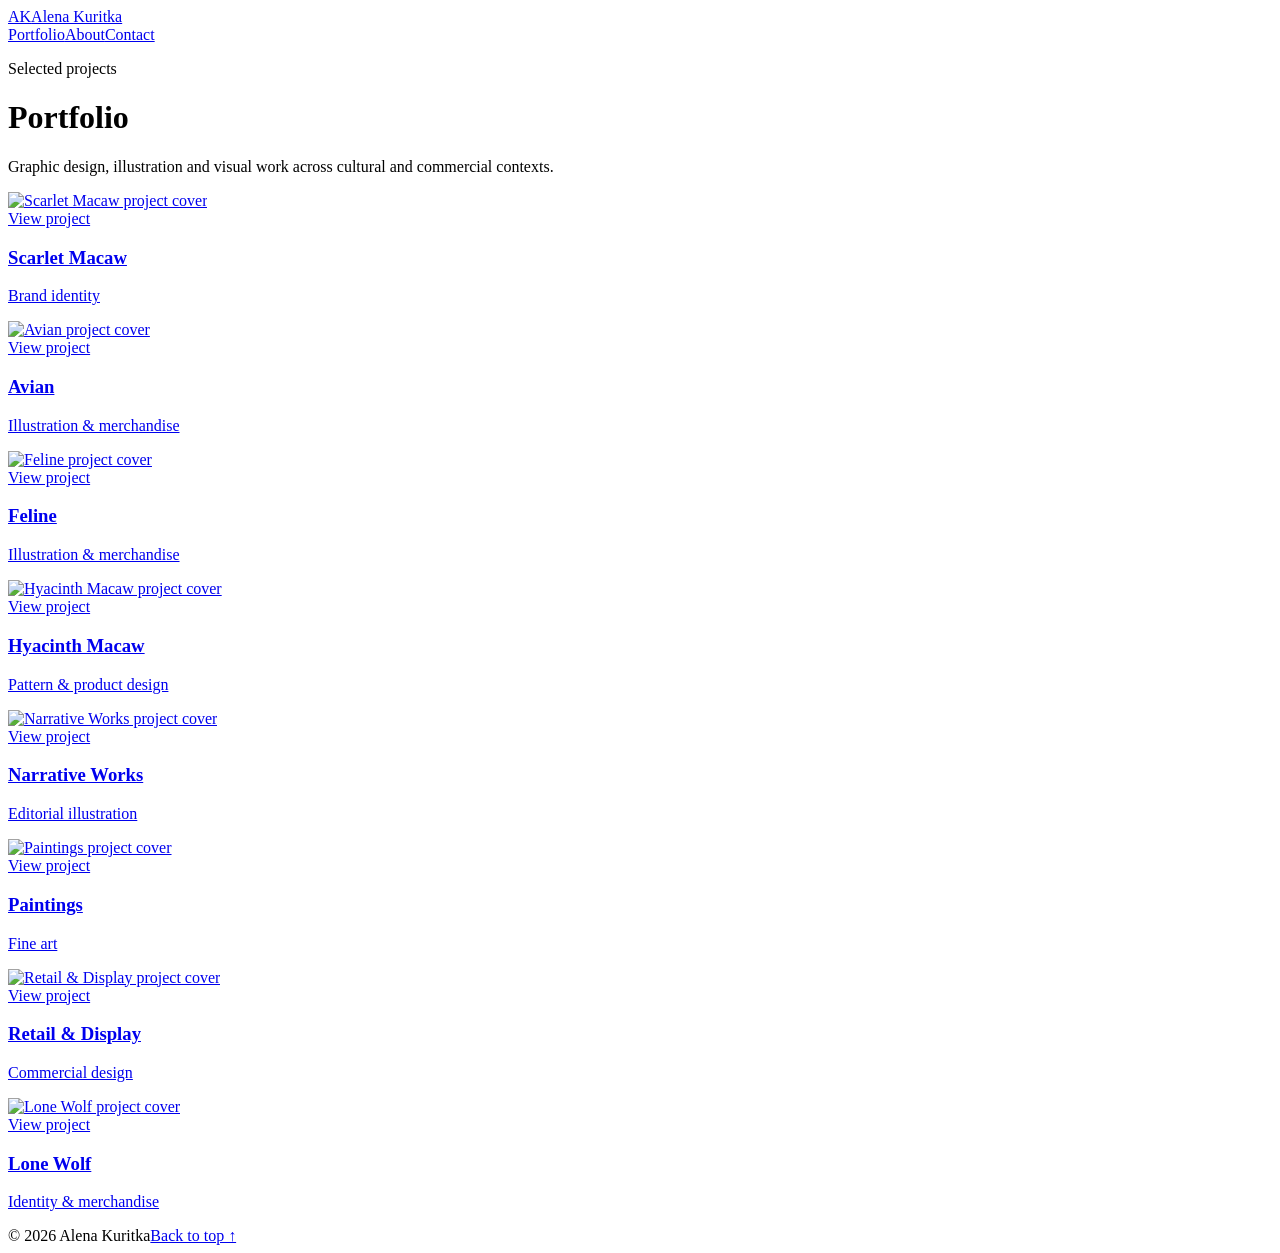
==== portfolio/index.html @ 00232d27 "Publish static Lovable export to production" ====
<!DOCTYPE html><html lang="en"><head><meta charSet="utf-8"/><meta name="viewport" content="width=device-width, initial-scale=1"/><link rel="preload" as="image" href="/alena-kuritka-dev/__l5e/assets-v1/e22da49e-c4af-47f4-a469-8088e3785a2d/Hat - Front.jpg" imageSizes="(max-width: 700px) 100vw, (max-width: 1100px) 50vw, 33vw" fetchPriority="high"/><link rel="preload" as="image" href="/alena-kuritka-dev/__l5e/assets-v1/1a58f7dd-9ee7-4c77-85fc-f9458b8385ce/bird4.png" imageSizes="(max-width: 700px) 100vw, (max-width: 1100px) 50vw, 33vw" fetchPriority="auto"/><link rel="stylesheet" href="https://fonts.googleapis.com/css2?family=Cormorant+Garamond:wght@400;500&amp;family=Manrope:wght@400;500;600&amp;display=swap" data-precedence="default"/><link rel="stylesheet" href="/alena-kuritka-dev/assets/styles-KxbQLMqK.css" data-precedence="default"/><title>Portfolio — Alena Kuritka</title><meta name="author" content="Alena Kuritka"/><meta name="description" content="Explore graphic design, illustration, identity, product and commercial work by Alena Kuritka."/><meta property="og:title" content="Portfolio — Alena Kuritka"/><meta property="og:description" content="Graphic design and illustration projects by Alena Kuritka."/><meta property="og:type" content="website"/><meta name="twitter:card" content="summary_large_image"/><link rel="modulepreload" href="/alena-kuritka-dev/assets/index-C6Bxsin3.js"/><link rel="modulepreload" href="/alena-kuritka-dev/assets/useStore-B9WcefOa.js"/><link rel="modulepreload" href="/alena-kuritka-dev/assets/portfolio-D31RkjUZ.js"/><link rel="modulepreload" href="/alena-kuritka-dev/assets/portfolio.index-BLyAxdiN.js"/><link rel="modulepreload" href="/alena-kuritka-dev/assets/project-grid-olu9XraQ.js"/><link rel="preconnect" href="https://fonts.googleapis.com"/><link rel="preconnect" href="https://fonts.gstatic.com" crossorigin="anonymous"/><link rel="icon" href="/favicon.svg" type="image/svg+xml"/></head><body><header class="site-header"><div class="site-header-inner"><a aria-label="Alena Kuritka — back to top" href="/alena-kuritka-dev/#top" class="brand"><span class="monogram" aria-hidden="true">AK</span><span class="brand-name">Alena Kuritka</span></a><nav class="site-nav" aria-label="Main navigation"><a href="/alena-kuritka-dev/#portfolio">Portfolio</a><a href="/alena-kuritka-dev/#about">About</a><a href="/alena-kuritka-dev/#contact">Contact</a></nav></div></header><!--$--><main class="page shell"><header class="page-header"><p class="eyebrow">Selected projects</p><h1>Portfolio</h1><p>Graphic design, illustration and visual work across cultural and commercial contexts.</p></header><div class="project-grid"><a href="/alena-kuritka-dev/portfolio/ara" style="animation-delay:0ms" class="project-tile reveal"><div class="project-image-wrap"><img src="/alena-kuritka-dev/__l5e/assets-v1/e22da49e-c4af-47f4-a469-8088e3785a2d/Hat - Front.jpg" alt="Scarlet Macaw project cover" width="3500" height="2000" loading="eager" fetchPriority="high" sizes="(max-width: 700px) 100vw, (max-width: 1100px) 50vw, 33vw"/><div class="project-overlay"><span>View project</span></div></div><div class="project-caption"><h3>Scarlet Macaw</h3><p>Brand identity</p></div></a><a href="/alena-kuritka-dev/portfolio/bird" style="animation-delay:70ms" class="project-tile reveal"><div class="project-image-wrap"><img src="/alena-kuritka-dev/__l5e/assets-v1/1a58f7dd-9ee7-4c77-85fc-f9458b8385ce/bird4.png" alt="Avian project cover" width="1500" height="2100" loading="eager" fetchPriority="auto" sizes="(max-width: 700px) 100vw, (max-width: 1100px) 50vw, 33vw"/><div class="project-overlay"><span>View project</span></div></div><div class="project-caption"><h3>Avian</h3><p>Illustration &amp; merchandise</p></div></a><a href="/alena-kuritka-dev/portfolio/cat" style="animation-delay:140ms" class="project-tile reveal"><div class="project-image-wrap"><img src="/alena-kuritka-dev/__l5e/assets-v1/a25340aa-47b6-4919-ab87-c553f2c8c571/frame_cat.jpg" alt="Feline project cover" width="2300" height="2400" loading="lazy" fetchPriority="auto" sizes="(max-width: 700px) 100vw, (max-width: 1100px) 50vw, 33vw"/><div class="project-overlay"><span>View project</span></div></div><div class="project-caption"><h3>Feline</h3><p>Illustration &amp; merchandise</p></div></a><a href="/alena-kuritka-dev/portfolio/hyacinth" style="animation-delay:210ms" class="project-tile reveal"><div class="project-image-wrap"><img src="/alena-kuritka-dev/__l5e/assets-v1/72b4208b-cdaf-45dc-bd4b-a6e0e76ef48b/Canvas Bag Mockup 1.jpg" alt="Hyacinth Macaw project cover" width="3600" height="2400" loading="lazy" fetchPriority="auto" sizes="(max-width: 700px) 100vw, (max-width: 1100px) 50vw, 33vw"/><div class="project-overlay"><span>View project</span></div></div><div class="project-caption"><h3>Hyacinth Macaw</h3><p>Pattern &amp; product design</p></div></a><a href="/alena-kuritka-dev/portfolio/illustration" style="animation-delay:280ms" class="project-tile reveal"><div class="project-image-wrap"><img src="/alena-kuritka-dev/__l5e/assets-v1/46bc1ed1-67a2-4600-9140-e661d0b92dde/book_yoona.jpg" alt="Narrative Works project cover" width="2048" height="1536" loading="lazy" fetchPriority="auto" sizes="(max-width: 700px) 100vw, (max-width: 1100px) 50vw, 33vw"/><div class="project-overlay"><span>View project</span></div></div><div class="project-caption"><h3>Narrative Works</h3><p>Editorial illustration</p></div></a><a href="/alena-kuritka-dev/portfolio/paintings" style="animation-delay:350ms" class="project-tile reveal"><div class="project-image-wrap"><img src="/alena-kuritka-dev/__l5e/assets-v1/e9ca1bbe-f037-4ba1-85b6-868421728767/IMG_8404.jpg" alt="Paintings project cover" width="3717" height="2592" loading="lazy" fetchPriority="auto" sizes="(max-width: 700px) 100vw, (max-width: 1100px) 50vw, 33vw"/><div class="project-overlay"><span>View project</span></div></div><div class="project-caption"><h3>Paintings</h3><p>Fine art</p></div></a><a href="/alena-kuritka-dev/portfolio/pos" style="animation-delay:350ms" class="project-tile reveal"><div class="project-image-wrap"><img src="/alena-kuritka-dev/__l5e/assets-v1/2e3be366-31b7-4909-b7ed-688f0a9d2c4f/BloomBeauty_final.jpg" alt="Retail &amp; Display project cover" width="4000" height="4000" loading="lazy" fetchPriority="auto" sizes="(max-width: 700px) 100vw, (max-width: 1100px) 50vw, 33vw"/><div class="project-overlay"><span>View project</span></div></div><div class="project-caption"><h3>Retail &amp; Display</h3><p>Commercial design</p></div></a><a href="/alena-kuritka-dev/portfolio/wolf" style="animation-delay:350ms" class="project-tile reveal"><div class="project-image-wrap"><img src="/alena-kuritka-dev/__l5e/assets-v1/ca718f66-d820-4baa-a903-a32ef1abaf1a/frame_wolf.jpg" alt="Lone Wolf project cover" width="2300" height="2400" loading="lazy" fetchPriority="auto" sizes="(max-width: 700px) 100vw, (max-width: 1100px) 50vw, 33vw"/><div class="project-overlay"><span>View project</span></div></div><div class="project-caption"><h3>Lone Wolf</h3><p>Identity &amp; merchandise</p></div></a></div></main><script>(function(a,f){let l;try{l=JSON.parse(sessionStorage.getItem(a)||"{}")}catch{return}const n=l?.[f||history.state?.__TSR_key];let c=!1;for(const t in n){const e=n[t],o=e?.scrollX,s=e?.scrollY;if(Number.isFinite(o)&&Number.isFinite(s)){if(t==="window")scrollTo(o,s),c=!0;else if(t)try{const r=document.querySelector(t);r&&(r.scrollLeft=o,r.scrollTop=s)}catch{}}}if(c)return;const i=location.hash.slice(1);if(i){const t=history.state?.__hashScrollIntoViewOptions??!0;if(t){const e=document.getElementById(i);e&&e.scrollIntoView(t)}return}scrollTo(0,0)})("tsr-scroll-restoration-v1_3");document.currentScript.remove()</script><!--/$--><footer class="site-footer"><div class="shell"><span>© <!-- -->2026<!-- --> Alena Kuritka</span><a href="#top">Back to top ↑</a></div></footer><script class="$tsr" id="$tsr-stream-barrier">(self.$R=self.$R||{})["tsr"]=[];self.$_TSR={h(){this.hydrated=!0,this.c()},e(){this.streamEnded=!0,this.c()},c(){this.hydrated&&this.streamEnded&&(delete self.$_TSR,delete self.$R.tsr)},p(e){this.initialized?e():this.buffer.push(e)},buffer:[]};$_TSR.router=($R=>$R[0]={manifest:$R[1]={routes:$R[2]={__root__:$R[3]={preloads:$R[4]=["/alena-kuritka-dev/assets/index-C6Bxsin3.js","/alena-kuritka-dev/assets/useStore-B9WcefOa.js"],scripts:$R[5]=[$R[6]={attrs:$R[7]={type:"module",async:!0,src:"/alena-kuritka-dev/assets/index-C6Bxsin3.js"}}]},"/portfolio":$R[8]={preloads:$R[9]=["/alena-kuritka-dev/assets/portfolio-D31RkjUZ.js"]},"/portfolio/":$R[10]={preloads:$R[11]=["/alena-kuritka-dev/assets/portfolio.index-BLyAxdiN.js","/alena-kuritka-dev/assets/project-grid-olu9XraQ.js"]}}},matches:$R[12]=[$R[13]={i:"__root__ ",u:1789732835657,s:"success",ssr:!0},$R[14]={i:" portfolio portfolio",u:1789732835657,s:"success",ssr:!0},$R[15]={i:" portfolio  portfolio ",u:1789732835662,s:"success",ssr:!0}],lastMatchId:" portfolio  portfolio "})($R["tsr"]);$_TSR.e();document.currentScript.remove()</script><script type="module" async="" src="/alena-kuritka-dev/assets/index-C6Bxsin3.js"></script></body></html>
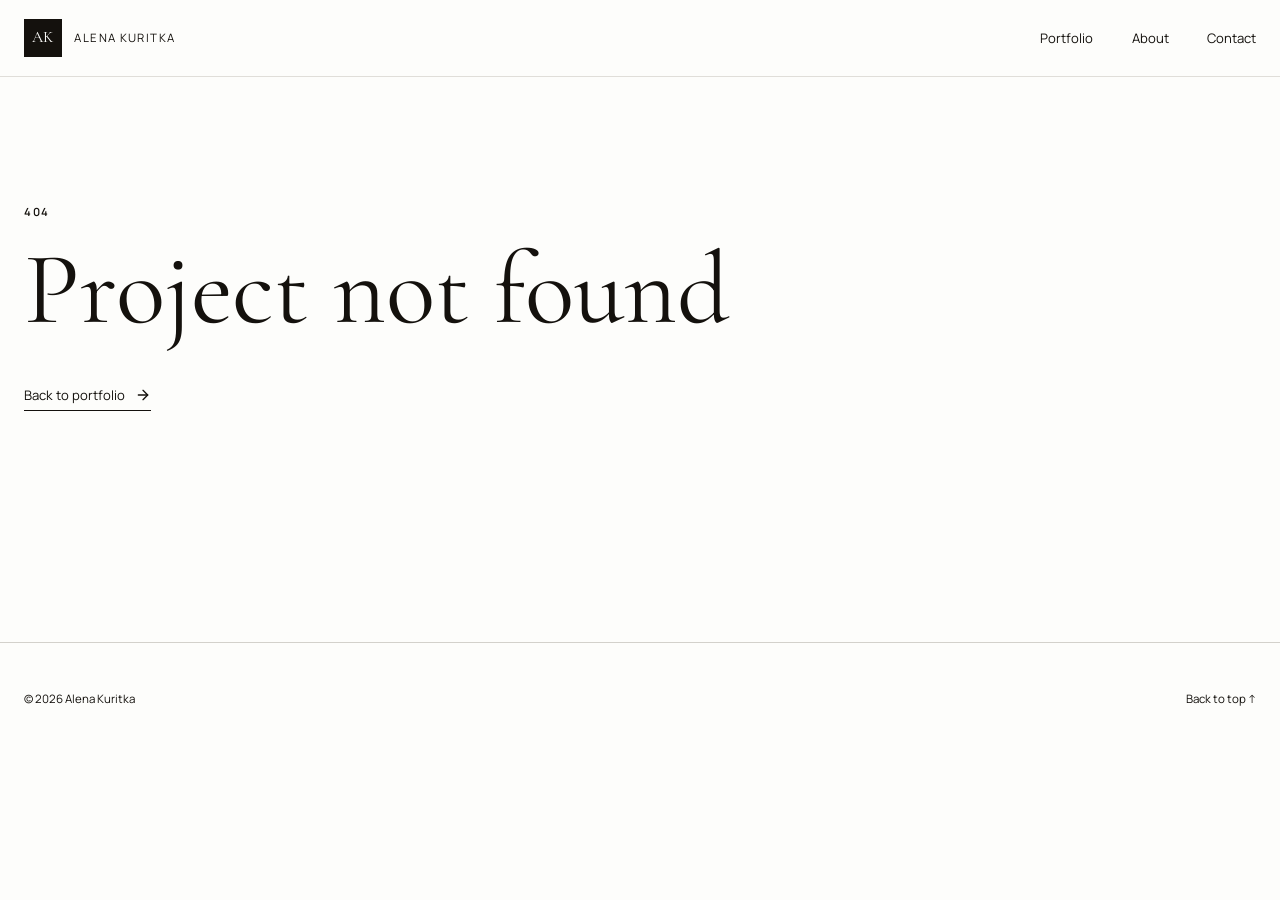
==== commit 97b40f4b: "Publish static dev branch to production" ====
--- a/portfolio/index.html
+++ b/portfolio/index.html
@@ -1 +1 @@
-<!DOCTYPE html><html lang="en"><head><meta charSet="utf-8"/><meta name="viewport" content="width=device-width, initial-scale=1"/><link rel="preload" as="image" href="/alena-kuritka-dev/__l5e/assets-v1/e22da49e-c4af-47f4-a469-8088e3785a2d/Hat - Front.jpg" imageSizes="(max-width: 700px) 100vw, (max-width: 1100px) 50vw, 33vw" fetchPriority="high"/><link rel="preload" as="image" href="/alena-kuritka-dev/__l5e/assets-v1/1a58f7dd-9ee7-4c77-85fc-f9458b8385ce/bird4.png" imageSizes="(max-width: 700px) 100vw, (max-width: 1100px) 50vw, 33vw" fetchPriority="auto"/><link rel="stylesheet" href="https://fonts.googleapis.com/css2?family=Cormorant+Garamond:wght@400;500&amp;family=Manrope:wght@400;500;600&amp;display=swap" data-precedence="default"/><link rel="stylesheet" href="/alena-kuritka-dev/assets/styles-KxbQLMqK.css" data-precedence="default"/><title>Portfolio — Alena Kuritka</title><meta name="author" content="Alena Kuritka"/><meta name="description" content="Explore graphic design, illustration, identity, product and commercial work by Alena Kuritka."/><meta property="og:title" content="Portfolio — Alena Kuritka"/><meta property="og:description" content="Graphic design and illustration projects by Alena Kuritka."/><meta property="og:type" content="website"/><meta name="twitter:card" content="summary_large_image"/><link rel="modulepreload" href="/alena-kuritka-dev/assets/index-C6Bxsin3.js"/><link rel="modulepreload" href="/alena-kuritka-dev/assets/useStore-B9WcefOa.js"/><link rel="modulepreload" href="/alena-kuritka-dev/assets/portfolio-D31RkjUZ.js"/><link rel="modulepreload" href="/alena-kuritka-dev/assets/portfolio.index-BLyAxdiN.js"/><link rel="modulepreload" href="/alena-kuritka-dev/assets/project-grid-olu9XraQ.js"/><link rel="preconnect" href="https://fonts.googleapis.com"/><link rel="preconnect" href="https://fonts.gstatic.com" crossorigin="anonymous"/><link rel="icon" href="/favicon.svg" type="image/svg+xml"/></head><body><header class="site-header"><div class="site-header-inner"><a aria-label="Alena Kuritka — back to top" href="/alena-kuritka-dev/#top" class="brand"><span class="monogram" aria-hidden="true">AK</span><span class="brand-name">Alena Kuritka</span></a><nav class="site-nav" aria-label="Main navigation"><a href="/alena-kuritka-dev/#portfolio">Portfolio</a><a href="/alena-kuritka-dev/#about">About</a><a href="/alena-kuritka-dev/#contact">Contact</a></nav></div></header><!--$--><main class="page shell"><header class="page-header"><p class="eyebrow">Selected projects</p><h1>Portfolio</h1><p>Graphic design, illustration and visual work across cultural and commercial contexts.</p></header><div class="project-grid"><a href="/alena-kuritka-dev/portfolio/ara" style="animation-delay:0ms" class="project-tile reveal"><div class="project-image-wrap"><img src="/alena-kuritka-dev/__l5e/assets-v1/e22da49e-c4af-47f4-a469-8088e3785a2d/Hat - Front.jpg" alt="Scarlet Macaw project cover" width="3500" height="2000" loading="eager" fetchPriority="high" sizes="(max-width: 700px) 100vw, (max-width: 1100px) 50vw, 33vw"/><div class="project-overlay"><span>View project</span></div></div><div class="project-caption"><h3>Scarlet Macaw</h3><p>Brand identity</p></div></a><a href="/alena-kuritka-dev/portfolio/bird" style="animation-delay:70ms" class="project-tile reveal"><div class="project-image-wrap"><img src="/alena-kuritka-dev/__l5e/assets-v1/1a58f7dd-9ee7-4c77-85fc-f9458b8385ce/bird4.png" alt="Avian project cover" width="1500" height="2100" loading="eager" fetchPriority="auto" sizes="(max-width: 700px) 100vw, (max-width: 1100px) 50vw, 33vw"/><div class="project-overlay"><span>View project</span></div></div><div class="project-caption"><h3>Avian</h3><p>Illustration &amp; merchandise</p></div></a><a href="/alena-kuritka-dev/portfolio/cat" style="animation-delay:140ms" class="project-tile reveal"><div class="project-image-wrap"><img src="/alena-kuritka-dev/__l5e/assets-v1/a25340aa-47b6-4919-ab87-c553f2c8c571/frame_cat.jpg" alt="Feline project cover" width="2300" height="2400" loading="lazy" fetchPriority="auto" sizes="(max-width: 700px) 100vw, (max-width: 1100px) 50vw, 33vw"/><div class="project-overlay"><span>View project</span></div></div><div class="project-caption"><h3>Feline</h3><p>Illustration &amp; merchandise</p></div></a><a href="/alena-kuritka-dev/portfolio/hyacinth" style="animation-delay:210ms" class="project-tile reveal"><div class="project-image-wrap"><img src="/alena-kuritka-dev/__l5e/assets-v1/72b4208b-cdaf-45dc-bd4b-a6e0e76ef48b/Canvas Bag Mockup 1.jpg" alt="Hyacinth Macaw project cover" width="3600" height="2400" loading="lazy" fetchPriority="auto" sizes="(max-width: 700px) 100vw, (max-width: 1100px) 50vw, 33vw"/><div class="project-overlay"><span>View project</span></div></div><div class="project-caption"><h3>Hyacinth Macaw</h3><p>Pattern &amp; product design</p></div></a><a href="/alena-kuritka-dev/portfolio/illustration" style="animation-delay:280ms" class="project-tile reveal"><div class="project-image-wrap"><img src="/alena-kuritka-dev/__l5e/assets-v1/46bc1ed1-67a2-4600-9140-e661d0b92dde/book_yoona.jpg" alt="Narrative Works project cover" width="2048" height="1536" loading="lazy" fetchPriority="auto" sizes="(max-width: 700px) 100vw, (max-width: 1100px) 50vw, 33vw"/><div class="project-overlay"><span>View project</span></div></div><div class="project-caption"><h3>Narrative Works</h3><p>Editorial illustration</p></div></a><a href="/alena-kuritka-dev/portfolio/paintings" style="animation-delay:350ms" class="project-tile reveal"><div class="project-image-wrap"><img src="/alena-kuritka-dev/__l5e/assets-v1/e9ca1bbe-f037-4ba1-85b6-868421728767/IMG_8404.jpg" alt="Paintings project cover" width="3717" height="2592" loading="lazy" fetchPriority="auto" sizes="(max-width: 700px) 100vw, (max-width: 1100px) 50vw, 33vw"/><div class="project-overlay"><span>View project</span></div></div><div class="project-caption"><h3>Paintings</h3><p>Fine art</p></div></a><a href="/alena-kuritka-dev/portfolio/pos" style="animation-delay:350ms" class="project-tile reveal"><div class="project-image-wrap"><img src="/alena-kuritka-dev/__l5e/assets-v1/2e3be366-31b7-4909-b7ed-688f0a9d2c4f/BloomBeauty_final.jpg" alt="Retail &amp; Display project cover" width="4000" height="4000" loading="lazy" fetchPriority="auto" sizes="(max-width: 700px) 100vw, (max-width: 1100px) 50vw, 33vw"/><div class="project-overlay"><span>View project</span></div></div><div class="project-caption"><h3>Retail &amp; Display</h3><p>Commercial design</p></div></a><a href="/alena-kuritka-dev/portfolio/wolf" style="animation-delay:350ms" class="project-tile reveal"><div class="project-image-wrap"><img src="/alena-kuritka-dev/__l5e/assets-v1/ca718f66-d820-4baa-a903-a32ef1abaf1a/frame_wolf.jpg" alt="Lone Wolf project cover" width="2300" height="2400" loading="lazy" fetchPriority="auto" sizes="(max-width: 700px) 100vw, (max-width: 1100px) 50vw, 33vw"/><div class="project-overlay"><span>View project</span></div></div><div class="project-caption"><h3>Lone Wolf</h3><p>Identity &amp; merchandise</p></div></a></div></main><script>(function(a,f){let l;try{l=JSON.parse(sessionStorage.getItem(a)||"{}")}catch{return}const n=l?.[f||history.state?.__TSR_key];let c=!1;for(const t in n){const e=n[t],o=e?.scrollX,s=e?.scrollY;if(Number.isFinite(o)&&Number.isFinite(s)){if(t==="window")scrollTo(o,s),c=!0;else if(t)try{const r=document.querySelector(t);r&&(r.scrollLeft=o,r.scrollTop=s)}catch{}}}if(c)return;const i=location.hash.slice(1);if(i){const t=history.state?.__hashScrollIntoViewOptions??!0;if(t){const e=document.getElementById(i);e&&e.scrollIntoView(t)}return}scrollTo(0,0)})("tsr-scroll-restoration-v1_3");document.currentScript.remove()</script><!--/$--><footer class="site-footer"><div class="shell"><span>© <!-- -->2026<!-- --> Alena Kuritka</span><a href="#top">Back to top ↑</a></div></footer><script class="$tsr" id="$tsr-stream-barrier">(self.$R=self.$R||{})["tsr"]=[];self.$_TSR={h(){this.hydrated=!0,this.c()},e(){this.streamEnded=!0,this.c()},c(){this.hydrated&&this.streamEnded&&(delete self.$_TSR,delete self.$R.tsr)},p(e){this.initialized?e():this.buffer.push(e)},buffer:[]};$_TSR.router=($R=>$R[0]={manifest:$R[1]={routes:$R[2]={__root__:$R[3]={preloads:$R[4]=["/alena-kuritka-dev/assets/index-C6Bxsin3.js","/alena-kuritka-dev/assets/useStore-B9WcefOa.js"],scripts:$R[5]=[$R[6]={attrs:$R[7]={type:"module",async:!0,src:"/alena-kuritka-dev/assets/index-C6Bxsin3.js"}}]},"/portfolio":$R[8]={preloads:$R[9]=["/alena-kuritka-dev/assets/portfolio-D31RkjUZ.js"]},"/portfolio/":$R[10]={preloads:$R[11]=["/alena-kuritka-dev/assets/portfolio.index-BLyAxdiN.js","/alena-kuritka-dev/assets/project-grid-olu9XraQ.js"]}}},matches:$R[12]=[$R[13]={i:"__root__ ",u:1789732835657,s:"success",ssr:!0},$R[14]={i:" portfolio portfolio",u:1789732835657,s:"success",ssr:!0},$R[15]={i:" portfolio  portfolio ",u:1789732835662,s:"success",ssr:!0}],lastMatchId:" portfolio  portfolio "})($R["tsr"]);$_TSR.e();document.currentScript.remove()</script><script type="module" async="" src="/alena-kuritka-dev/assets/index-C6Bxsin3.js"></script></body></html>+<!DOCTYPE html><html lang="en"><head><meta charSet="utf-8"/><meta name="viewport" content="width=device-width, initial-scale=1"/><link rel="preload" as="image" href="/__l5e/assets-v1/e22da49e-c4af-47f4-a469-8088e3785a2d/Hat - Front.jpg" imageSizes="(max-width: 700px) 100vw, (max-width: 1100px) 50vw, 33vw" fetchPriority="high"/><link rel="preload" as="image" href="/__l5e/assets-v1/1a58f7dd-9ee7-4c77-85fc-f9458b8385ce/bird4.png" imageSizes="(max-width: 700px) 100vw, (max-width: 1100px) 50vw, 33vw" fetchPriority="auto"/><link rel="stylesheet" href="https://fonts.googleapis.com/css2?family=Cormorant+Garamond:wght@400;500&amp;family=Manrope:wght@400;500;600&amp;display=swap" data-precedence="default"/><link rel="stylesheet" href="/assets/styles-4mtFnxBK.css" data-precedence="default"/><title>Portfolio — Alena Kuritka</title><meta name="author" content="Alena Kuritka"/><meta name="description" content="Explore graphic design, illustration, identity, product and commercial work by Alena Kuritka."/><meta property="og:title" content="Portfolio — Alena Kuritka"/><meta property="og:description" content="Graphic design and illustration projects by Alena Kuritka."/><meta property="og:type" content="website"/><meta name="twitter:card" content="summary_large_image"/><link rel="modulepreload" href="/assets/index-Du3K8AYR.js"/><link rel="modulepreload" href="/assets/useStore-B9WcefOa.js"/><link rel="modulepreload" href="/assets/portfolio-TweTayWJ.js"/><link rel="modulepreload" href="/assets/portfolio.index-dkE9AD2f.js"/><link rel="modulepreload" href="/assets/project-grid-Bxfn9YTW.js"/><link rel="preconnect" href="https://fonts.googleapis.com"/><link rel="preconnect" href="https://fonts.gstatic.com" crossorigin="anonymous"/><link rel="icon" href="/favicon.svg" type="image/svg+xml"/></head><body><header class="site-header"><div class="site-header-inner"><a aria-label="Alena Kuritka — back to top" href="/#top" class="brand"><span class="monogram" aria-hidden="true">AK</span><span class="brand-name">Alena Kuritka</span></a><nav class="site-nav" aria-label="Main navigation"><a href="/#portfolio">Portfolio</a><a href="/#about">About</a><a href="/#contact">Contact</a></nav></div></header><!--$--><main class="page shell"><header class="page-header"><p class="eyebrow">Selected projects</p><h1>Portfolio</h1><p>Graphic design, illustration and visual work across cultural and commercial contexts.</p></header><div class="project-grid"><a href="/portfolio/ara" style="animation-delay:0ms" class="project-tile reveal"><div class="project-image-wrap"><img src="/__l5e/assets-v1/e22da49e-c4af-47f4-a469-8088e3785a2d/Hat - Front.jpg" alt="Scarlet Macaw project cover" width="3500" height="2000" loading="eager" fetchPriority="high" sizes="(max-width: 700px) 100vw, (max-width: 1100px) 50vw, 33vw"/><div class="project-overlay"><span>View project</span></div></div><div class="project-caption"><h3>Scarlet Macaw</h3><p>Brand identity</p></div></a><a href="/portfolio/bird" style="animation-delay:70ms" class="project-tile reveal"><div class="project-image-wrap"><img src="/__l5e/assets-v1/1a58f7dd-9ee7-4c77-85fc-f9458b8385ce/bird4.png" alt="Avian project cover" width="1500" height="2100" loading="eager" fetchPriority="auto" sizes="(max-width: 700px) 100vw, (max-width: 1100px) 50vw, 33vw"/><div class="project-overlay"><span>View project</span></div></div><div class="project-caption"><h3>Avian</h3><p>Illustration &amp; merchandise</p></div></a><a href="/portfolio/cat" style="animation-delay:140ms" class="project-tile reveal"><div class="project-image-wrap"><img src="/__l5e/assets-v1/a25340aa-47b6-4919-ab87-c553f2c8c571/frame_cat.jpg" alt="Feline project cover" width="2300" height="2400" loading="lazy" fetchPriority="auto" sizes="(max-width: 700px) 100vw, (max-width: 1100px) 50vw, 33vw"/><div class="project-overlay"><span>View project</span></div></div><div class="project-caption"><h3>Feline</h3><p>Illustration &amp; merchandise</p></div></a><a href="/portfolio/hyacinth" style="animation-delay:210ms" class="project-tile reveal"><div class="project-image-wrap"><img src="/__l5e/assets-v1/72b4208b-cdaf-45dc-bd4b-a6e0e76ef48b/Canvas Bag Mockup 1.jpg" alt="Hyacinth Macaw project cover" width="3600" height="2400" loading="lazy" fetchPriority="auto" sizes="(max-width: 700px) 100vw, (max-width: 1100px) 50vw, 33vw"/><div class="project-overlay"><span>View project</span></div></div><div class="project-caption"><h3>Hyacinth Macaw</h3><p>Pattern &amp; product design</p></div></a><a href="/portfolio/illustration" style="animation-delay:280ms" class="project-tile reveal"><div class="project-image-wrap"><img src="/__l5e/assets-v1/46bc1ed1-67a2-4600-9140-e661d0b92dde/book_yoona.jpg" alt="Narrative Works project cover" width="2048" height="1536" loading="lazy" fetchPriority="auto" sizes="(max-width: 700px) 100vw, (max-width: 1100px) 50vw, 33vw"/><div class="project-overlay"><span>View project</span></div></div><div class="project-caption"><h3>Narrative Works</h3><p>Editorial illustration</p></div></a><a href="/portfolio/paintings" style="animation-delay:350ms" class="project-tile reveal"><div class="project-image-wrap"><img src="/__l5e/assets-v1/e9ca1bbe-f037-4ba1-85b6-868421728767/IMG_8404.jpg" alt="Paintings project cover" width="3717" height="2592" loading="lazy" fetchPriority="auto" sizes="(max-width: 700px) 100vw, (max-width: 1100px) 50vw, 33vw"/><div class="project-overlay"><span>View project</span></div></div><div class="project-caption"><h3>Paintings</h3><p>Fine art</p></div></a><a href="/portfolio/pos" style="animation-delay:350ms" class="project-tile reveal"><div class="project-image-wrap"><img src="/__l5e/assets-v1/2e3be366-31b7-4909-b7ed-688f0a9d2c4f/BloomBeauty_final.jpg" alt="Retail &amp; Display project cover" width="4000" height="4000" loading="lazy" fetchPriority="auto" sizes="(max-width: 700px) 100vw, (max-width: 1100px) 50vw, 33vw"/><div class="project-overlay"><span>View project</span></div></div><div class="project-caption"><h3>Retail &amp; Display</h3><p>Commercial design</p></div></a><a href="/portfolio/wolf" style="animation-delay:350ms" class="project-tile reveal"><div class="project-image-wrap"><img src="/__l5e/assets-v1/ca718f66-d820-4baa-a903-a32ef1abaf1a/frame_wolf.jpg" alt="Lone Wolf project cover" width="2300" height="2400" loading="lazy" fetchPriority="auto" sizes="(max-width: 700px) 100vw, (max-width: 1100px) 50vw, 33vw"/><div class="project-overlay"><span>View project</span></div></div><div class="project-caption"><h3>Lone Wolf</h3><p>Identity &amp; merchandise</p></div></a></div></main><script>(function(a,f){let l;try{l=JSON.parse(sessionStorage.getItem(a)||"{}")}catch{return}const n=l?.[f||history.state?.__TSR_key];let c=!1;for(const t in n){const e=n[t],o=e?.scrollX,s=e?.scrollY;if(Number.isFinite(o)&&Number.isFinite(s)){if(t==="window")scrollTo(o,s),c=!0;else if(t)try{const r=document.querySelector(t);r&&(r.scrollLeft=o,r.scrollTop=s)}catch{}}}if(c)return;const i=location.hash.slice(1);if(i){const t=history.state?.__hashScrollIntoViewOptions??!0;if(t){const e=document.getElementById(i);e&&e.scrollIntoView(t)}return}scrollTo(0,0)})("tsr-scroll-restoration-v1_3");document.currentScript.remove()</script><!--/$--><footer class="site-footer"><div class="shell"><span>© <!-- -->2026<!-- --> Alena Kuritka</span><a href="#top">Back to top ↑</a></div></footer><script class="$tsr" id="$tsr-stream-barrier">(self.$R=self.$R||{})["tsr"]=[];self.$_TSR={h(){this.hydrated=!0,this.c()},e(){this.streamEnded=!0,this.c()},c(){this.hydrated&&this.streamEnded&&(delete self.$_TSR,delete self.$R.tsr)},p(e){this.initialized?e():this.buffer.push(e)},buffer:[]};$_TSR.router=($R=>$R[0]={manifest:$R[1]={routes:$R[2]={__root__:$R[3]={preloads:$R[4]=["/assets/index-Du3K8AYR.js","/assets/useStore-B9WcefOa.js"],scripts:$R[5]=[$R[6]={attrs:$R[7]={type:"module",async:!0,src:"/assets/index-Du3K8AYR.js"}}]},"/portfolio":$R[8]={preloads:$R[9]=["/assets/portfolio-TweTayWJ.js"]},"/portfolio/":$R[10]={preloads:$R[11]=["/assets/portfolio.index-dkE9AD2f.js","/assets/project-grid-Bxfn9YTW.js"]}}},matches:$R[12]=[$R[13]={i:"__root__ ",u:1789733828725,s:"success",ssr:!0},$R[14]={i:" portfolio portfolio",u:1789733828728,s:"success",ssr:!0},$R[15]={i:" portfolio  portfolio ",u:1789733828728,s:"success",ssr:!0}],lastMatchId:" portfolio  portfolio "})($R["tsr"]);$_TSR.e();document.currentScript.remove()</script><script type="module" async="" src="/assets/index-Du3K8AYR.js"></script></body></html>
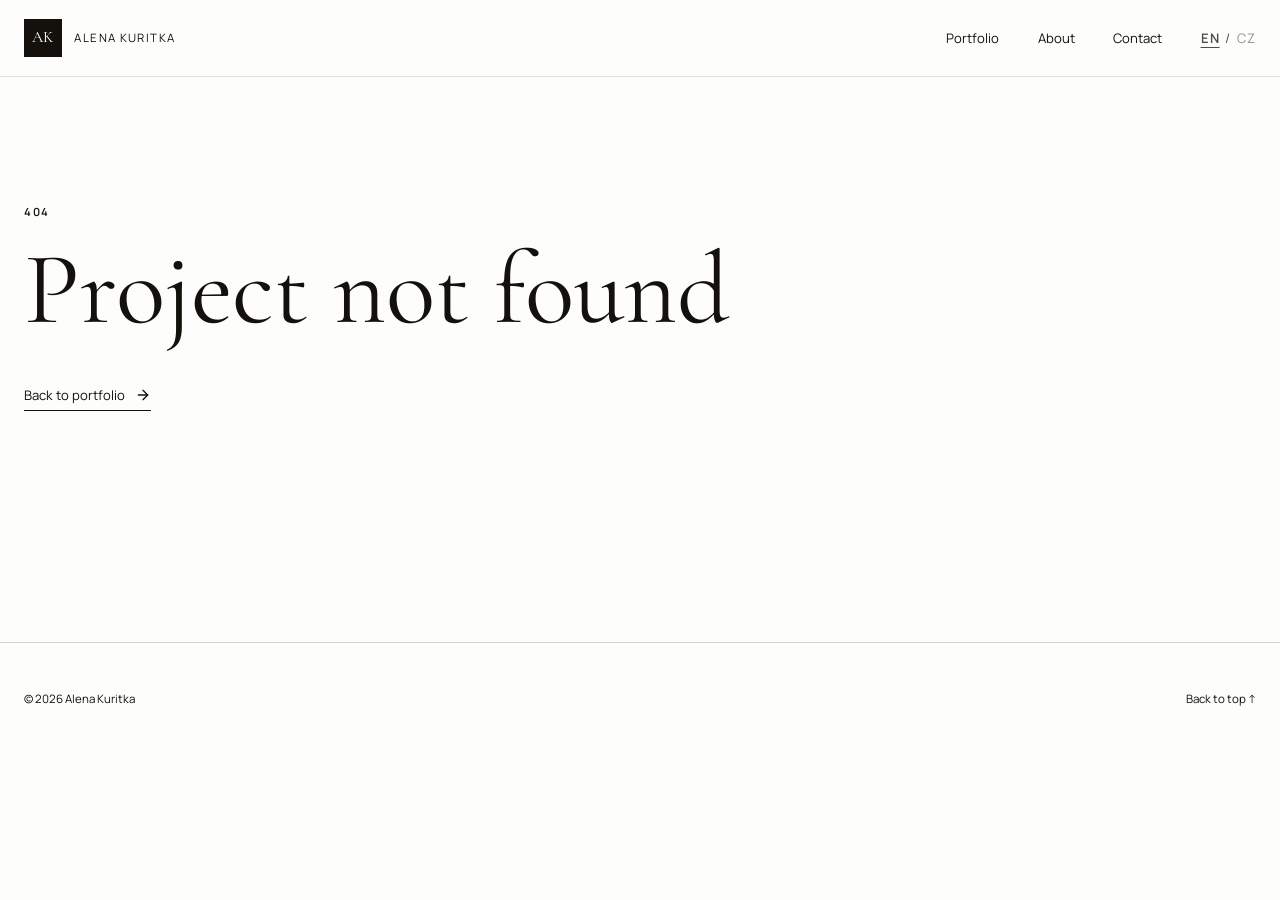
==== commit dd844dec: "Production deploy: static EN/CZ build from alena-kuritka-dev@bef9366" ====
--- a/portfolio/index.html
+++ b/portfolio/index.html
@@ -1 +1 @@
-<!DOCTYPE html><html lang="en"><head><meta charSet="utf-8"/><meta name="viewport" content="width=device-width, initial-scale=1"/><link rel="preload" as="image" href="/__l5e/assets-v1/e22da49e-c4af-47f4-a469-8088e3785a2d/Hat - Front.jpg" imageSizes="(max-width: 700px) 100vw, (max-width: 1100px) 50vw, 33vw" fetchPriority="high"/><link rel="preload" as="image" href="/__l5e/assets-v1/1a58f7dd-9ee7-4c77-85fc-f9458b8385ce/bird4.png" imageSizes="(max-width: 700px) 100vw, (max-width: 1100px) 50vw, 33vw" fetchPriority="auto"/><link rel="stylesheet" href="https://fonts.googleapis.com/css2?family=Cormorant+Garamond:wght@400;500&amp;family=Manrope:wght@400;500;600&amp;display=swap" data-precedence="default"/><link rel="stylesheet" href="/assets/styles-4mtFnxBK.css" data-precedence="default"/><title>Portfolio — Alena Kuritka</title><meta name="author" content="Alena Kuritka"/><meta name="description" content="Explore graphic design, illustration, identity, product and commercial work by Alena Kuritka."/><meta property="og:title" content="Portfolio — Alena Kuritka"/><meta property="og:description" content="Graphic design and illustration projects by Alena Kuritka."/><meta property="og:type" content="website"/><meta name="twitter:card" content="summary_large_image"/><link rel="modulepreload" href="/assets/index-Du3K8AYR.js"/><link rel="modulepreload" href="/assets/useStore-B9WcefOa.js"/><link rel="modulepreload" href="/assets/portfolio-TweTayWJ.js"/><link rel="modulepreload" href="/assets/portfolio.index-dkE9AD2f.js"/><link rel="modulepreload" href="/assets/project-grid-Bxfn9YTW.js"/><link rel="preconnect" href="https://fonts.googleapis.com"/><link rel="preconnect" href="https://fonts.gstatic.com" crossorigin="anonymous"/><link rel="icon" href="/favicon.svg" type="image/svg+xml"/></head><body><header class="site-header"><div class="site-header-inner"><a aria-label="Alena Kuritka — back to top" href="/#top" class="brand"><span class="monogram" aria-hidden="true">AK</span><span class="brand-name">Alena Kuritka</span></a><nav class="site-nav" aria-label="Main navigation"><a href="/#portfolio">Portfolio</a><a href="/#about">About</a><a href="/#contact">Contact</a></nav></div></header><!--$--><main class="page shell"><header class="page-header"><p class="eyebrow">Selected projects</p><h1>Portfolio</h1><p>Graphic design, illustration and visual work across cultural and commercial contexts.</p></header><div class="project-grid"><a href="/portfolio/ara" style="animation-delay:0ms" class="project-tile reveal"><div class="project-image-wrap"><img src="/__l5e/assets-v1/e22da49e-c4af-47f4-a469-8088e3785a2d/Hat - Front.jpg" alt="Scarlet Macaw project cover" width="3500" height="2000" loading="eager" fetchPriority="high" sizes="(max-width: 700px) 100vw, (max-width: 1100px) 50vw, 33vw"/><div class="project-overlay"><span>View project</span></div></div><div class="project-caption"><h3>Scarlet Macaw</h3><p>Brand identity</p></div></a><a href="/portfolio/bird" style="animation-delay:70ms" class="project-tile reveal"><div class="project-image-wrap"><img src="/__l5e/assets-v1/1a58f7dd-9ee7-4c77-85fc-f9458b8385ce/bird4.png" alt="Avian project cover" width="1500" height="2100" loading="eager" fetchPriority="auto" sizes="(max-width: 700px) 100vw, (max-width: 1100px) 50vw, 33vw"/><div class="project-overlay"><span>View project</span></div></div><div class="project-caption"><h3>Avian</h3><p>Illustration &amp; merchandise</p></div></a><a href="/portfolio/cat" style="animation-delay:140ms" class="project-tile reveal"><div class="project-image-wrap"><img src="/__l5e/assets-v1/a25340aa-47b6-4919-ab87-c553f2c8c571/frame_cat.jpg" alt="Feline project cover" width="2300" height="2400" loading="lazy" fetchPriority="auto" sizes="(max-width: 700px) 100vw, (max-width: 1100px) 50vw, 33vw"/><div class="project-overlay"><span>View project</span></div></div><div class="project-caption"><h3>Feline</h3><p>Illustration &amp; merchandise</p></div></a><a href="/portfolio/hyacinth" style="animation-delay:210ms" class="project-tile reveal"><div class="project-image-wrap"><img src="/__l5e/assets-v1/72b4208b-cdaf-45dc-bd4b-a6e0e76ef48b/Canvas Bag Mockup 1.jpg" alt="Hyacinth Macaw project cover" width="3600" height="2400" loading="lazy" fetchPriority="auto" sizes="(max-width: 700px) 100vw, (max-width: 1100px) 50vw, 33vw"/><div class="project-overlay"><span>View project</span></div></div><div class="project-caption"><h3>Hyacinth Macaw</h3><p>Pattern &amp; product design</p></div></a><a href="/portfolio/illustration" style="animation-delay:280ms" class="project-tile reveal"><div class="project-image-wrap"><img src="/__l5e/assets-v1/46bc1ed1-67a2-4600-9140-e661d0b92dde/book_yoona.jpg" alt="Narrative Works project cover" width="2048" height="1536" loading="lazy" fetchPriority="auto" sizes="(max-width: 700px) 100vw, (max-width: 1100px) 50vw, 33vw"/><div class="project-overlay"><span>View project</span></div></div><div class="project-caption"><h3>Narrative Works</h3><p>Editorial illustration</p></div></a><a href="/portfolio/paintings" style="animation-delay:350ms" class="project-tile reveal"><div class="project-image-wrap"><img src="/__l5e/assets-v1/e9ca1bbe-f037-4ba1-85b6-868421728767/IMG_8404.jpg" alt="Paintings project cover" width="3717" height="2592" loading="lazy" fetchPriority="auto" sizes="(max-width: 700px) 100vw, (max-width: 1100px) 50vw, 33vw"/><div class="project-overlay"><span>View project</span></div></div><div class="project-caption"><h3>Paintings</h3><p>Fine art</p></div></a><a href="/portfolio/pos" style="animation-delay:350ms" class="project-tile reveal"><div class="project-image-wrap"><img src="/__l5e/assets-v1/2e3be366-31b7-4909-b7ed-688f0a9d2c4f/BloomBeauty_final.jpg" alt="Retail &amp; Display project cover" width="4000" height="4000" loading="lazy" fetchPriority="auto" sizes="(max-width: 700px) 100vw, (max-width: 1100px) 50vw, 33vw"/><div class="project-overlay"><span>View project</span></div></div><div class="project-caption"><h3>Retail &amp; Display</h3><p>Commercial design</p></div></a><a href="/portfolio/wolf" style="animation-delay:350ms" class="project-tile reveal"><div class="project-image-wrap"><img src="/__l5e/assets-v1/ca718f66-d820-4baa-a903-a32ef1abaf1a/frame_wolf.jpg" alt="Lone Wolf project cover" width="2300" height="2400" loading="lazy" fetchPriority="auto" sizes="(max-width: 700px) 100vw, (max-width: 1100px) 50vw, 33vw"/><div class="project-overlay"><span>View project</span></div></div><div class="project-caption"><h3>Lone Wolf</h3><p>Identity &amp; merchandise</p></div></a></div></main><script>(function(a,f){let l;try{l=JSON.parse(sessionStorage.getItem(a)||"{}")}catch{return}const n=l?.[f||history.state?.__TSR_key];let c=!1;for(const t in n){const e=n[t],o=e?.scrollX,s=e?.scrollY;if(Number.isFinite(o)&&Number.isFinite(s)){if(t==="window")scrollTo(o,s),c=!0;else if(t)try{const r=document.querySelector(t);r&&(r.scrollLeft=o,r.scrollTop=s)}catch{}}}if(c)return;const i=location.hash.slice(1);if(i){const t=history.state?.__hashScrollIntoViewOptions??!0;if(t){const e=document.getElementById(i);e&&e.scrollIntoView(t)}return}scrollTo(0,0)})("tsr-scroll-restoration-v1_3");document.currentScript.remove()</script><!--/$--><footer class="site-footer"><div class="shell"><span>© <!-- -->2026<!-- --> Alena Kuritka</span><a href="#top">Back to top ↑</a></div></footer><script class="$tsr" id="$tsr-stream-barrier">(self.$R=self.$R||{})["tsr"]=[];self.$_TSR={h(){this.hydrated=!0,this.c()},e(){this.streamEnded=!0,this.c()},c(){this.hydrated&&this.streamEnded&&(delete self.$_TSR,delete self.$R.tsr)},p(e){this.initialized?e():this.buffer.push(e)},buffer:[]};$_TSR.router=($R=>$R[0]={manifest:$R[1]={routes:$R[2]={__root__:$R[3]={preloads:$R[4]=["/assets/index-Du3K8AYR.js","/assets/useStore-B9WcefOa.js"],scripts:$R[5]=[$R[6]={attrs:$R[7]={type:"module",async:!0,src:"/assets/index-Du3K8AYR.js"}}]},"/portfolio":$R[8]={preloads:$R[9]=["/assets/portfolio-TweTayWJ.js"]},"/portfolio/":$R[10]={preloads:$R[11]=["/assets/portfolio.index-dkE9AD2f.js","/assets/project-grid-Bxfn9YTW.js"]}}},matches:$R[12]=[$R[13]={i:"__root__ ",u:1789733828725,s:"success",ssr:!0},$R[14]={i:" portfolio portfolio",u:1789733828728,s:"success",ssr:!0},$R[15]={i:" portfolio  portfolio ",u:1789733828728,s:"success",ssr:!0}],lastMatchId:" portfolio  portfolio "})($R["tsr"]);$_TSR.e();document.currentScript.remove()</script><script type="module" async="" src="/assets/index-Du3K8AYR.js"></script></body></html>+<!DOCTYPE html><html lang="en"><head><meta charSet="utf-8"/><meta name="viewport" content="width=device-width, initial-scale=1"/><link rel="preload" as="image" href="/__l5e/assets-v1/e22da49e-c4af-47f4-a469-8088e3785a2d/Hat - Front.jpg" imageSizes="(max-width: 700px) 100vw, (max-width: 1100px) 50vw, 33vw" fetchPriority="high"/><link rel="preload" as="image" href="/__l5e/assets-v1/1a58f7dd-9ee7-4c77-85fc-f9458b8385ce/bird4.png" imageSizes="(max-width: 700px) 100vw, (max-width: 1100px) 50vw, 33vw" fetchPriority="auto"/><link rel="stylesheet" href="https://fonts.googleapis.com/css2?family=Cormorant+Garamond:wght@400;500&amp;family=Manrope:wght@400;500;600&amp;display=swap" data-precedence="default"/><link rel="stylesheet" href="/assets/styles-BvbG8ReS.css" data-precedence="default"/><title>Portfolio — Alena Kuritka</title><meta name="author" content="Alena Kuritka"/><meta name="description" content="Explore graphic design, illustration, identity, product and commercial work by Alena Kuritka."/><meta property="og:title" content="Portfolio — Alena Kuritka"/><meta property="og:description" content="Graphic design and illustration projects by Alena Kuritka."/><meta property="og:type" content="website"/><meta name="twitter:card" content="summary_large_image"/><link rel="modulepreload" href="/assets/index-D8s6SkOk.js"/><link rel="modulepreload" href="/assets/useStore-B9WcefOa.js"/><link rel="modulepreload" href="/assets/portfolio-KFobRGQm.js"/><link rel="modulepreload" href="/assets/portfolio.index-Cc9lfVwx.js"/><link rel="modulepreload" href="/assets/project-grid-B2_U0aFQ.js"/><link rel="preconnect" href="https://fonts.googleapis.com"/><link rel="preconnect" href="https://fonts.gstatic.com" crossorigin="anonymous"/><link rel="icon" href="/favicon.svg" type="image/svg+xml"/></head><body><header class="site-header"><div class="site-header-inner"><a aria-label="Alena Kuritka — back to top" href="/#top" class="brand"><span class="monogram" aria-hidden="true">AK</span><span class="brand-name">Alena Kuritka</span></a><nav class="site-nav" aria-label="Main navigation"><a href="/#portfolio">Portfolio</a><a href="/#about">About</a><a href="/#contact">Contact</a><span class="lang-switch" role="group" aria-label="Language"><button type="button" aria-pressed="true" class="is-active">EN</button><span aria-hidden="true">/</span><button type="button" aria-pressed="false" class="">CZ</button></span></nav></div></header><!--$--><main class="page shell"><header class="page-header"><p class="eyebrow">Selected projects</p><h1>Portfolio</h1><p>Graphic design, illustration and visual work across cultural and commercial contexts.</p></header><div class="project-grid"><a href="/portfolio/ara" style="animation-delay:0ms" class="project-tile reveal"><div class="project-image-wrap"><img src="/__l5e/assets-v1/e22da49e-c4af-47f4-a469-8088e3785a2d/Hat - Front.jpg" alt="Scarlet Macaw project cover" width="3500" height="2000" loading="eager" fetchPriority="high" sizes="(max-width: 700px) 100vw, (max-width: 1100px) 50vw, 33vw"/><div class="project-overlay"><span>View project</span></div></div><div class="project-caption"><h3>Scarlet Macaw</h3><p>Brand identity</p></div></a><a href="/portfolio/bird" style="animation-delay:70ms" class="project-tile reveal"><div class="project-image-wrap"><img src="/__l5e/assets-v1/1a58f7dd-9ee7-4c77-85fc-f9458b8385ce/bird4.png" alt="Avian project cover" width="1500" height="2100" loading="eager" fetchPriority="auto" sizes="(max-width: 700px) 100vw, (max-width: 1100px) 50vw, 33vw"/><div class="project-overlay"><span>View project</span></div></div><div class="project-caption"><h3>Avian</h3><p>Illustration &amp; merchandise</p></div></a><a href="/portfolio/cat" style="animation-delay:140ms" class="project-tile reveal"><div class="project-image-wrap"><img src="/__l5e/assets-v1/a25340aa-47b6-4919-ab87-c553f2c8c571/frame_cat.jpg" alt="Feline project cover" width="2300" height="2400" loading="lazy" fetchPriority="auto" sizes="(max-width: 700px) 100vw, (max-width: 1100px) 50vw, 33vw"/><div class="project-overlay"><span>View project</span></div></div><div class="project-caption"><h3>Feline</h3><p>Illustration &amp; merchandise</p></div></a><a href="/portfolio/hyacinth" style="animation-delay:210ms" class="project-tile reveal"><div class="project-image-wrap"><img src="/__l5e/assets-v1/72b4208b-cdaf-45dc-bd4b-a6e0e76ef48b/Canvas Bag Mockup 1.jpg" alt="Hyacinth Macaw project cover" width="3600" height="2400" loading="lazy" fetchPriority="auto" sizes="(max-width: 700px) 100vw, (max-width: 1100px) 50vw, 33vw"/><div class="project-overlay"><span>View project</span></div></div><div class="project-caption"><h3>Hyacinth Macaw</h3><p>Pattern &amp; product design</p></div></a><a href="/portfolio/illustration" style="animation-delay:280ms" class="project-tile reveal"><div class="project-image-wrap"><img src="/__l5e/assets-v1/46bc1ed1-67a2-4600-9140-e661d0b92dde/book_yoona.jpg" alt="Narrative Works project cover" width="2048" height="1536" loading="lazy" fetchPriority="auto" sizes="(max-width: 700px) 100vw, (max-width: 1100px) 50vw, 33vw"/><div class="project-overlay"><span>View project</span></div></div><div class="project-caption"><h3>Narrative Works</h3><p>Editorial illustration</p></div></a><a href="/portfolio/paintings" style="animation-delay:350ms" class="project-tile reveal"><div class="project-image-wrap"><img src="/__l5e/assets-v1/e9ca1bbe-f037-4ba1-85b6-868421728767/IMG_8404.jpg" alt="Paintings project cover" width="3717" height="2592" loading="lazy" fetchPriority="auto" sizes="(max-width: 700px) 100vw, (max-width: 1100px) 50vw, 33vw"/><div class="project-overlay"><span>View project</span></div></div><div class="project-caption"><h3>Paintings</h3><p>Fine art</p></div></a><a href="/portfolio/pos" style="animation-delay:350ms" class="project-tile reveal"><div class="project-image-wrap"><img src="/__l5e/assets-v1/2e3be366-31b7-4909-b7ed-688f0a9d2c4f/BloomBeauty_final.jpg" alt="Retail &amp; Display project cover" width="4000" height="4000" loading="lazy" fetchPriority="auto" sizes="(max-width: 700px) 100vw, (max-width: 1100px) 50vw, 33vw"/><div class="project-overlay"><span>View project</span></div></div><div class="project-caption"><h3>Retail &amp; Display</h3><p>Commercial design</p></div></a><a href="/portfolio/wolf" style="animation-delay:350ms" class="project-tile reveal"><div class="project-image-wrap"><img src="/__l5e/assets-v1/ca718f66-d820-4baa-a903-a32ef1abaf1a/frame_wolf.jpg" alt="Lone Wolf project cover" width="2300" height="2400" loading="lazy" fetchPriority="auto" sizes="(max-width: 700px) 100vw, (max-width: 1100px) 50vw, 33vw"/><div class="project-overlay"><span>View project</span></div></div><div class="project-caption"><h3>Lone Wolf</h3><p>Identity &amp; merchandise</p></div></a></div></main><script>(function(a,f){let l;try{l=JSON.parse(sessionStorage.getItem(a)||"{}")}catch{return}const n=l?.[f||history.state?.__TSR_key];let c=!1;for(const t in n){const e=n[t],o=e?.scrollX,s=e?.scrollY;if(Number.isFinite(o)&&Number.isFinite(s)){if(t==="window")scrollTo(o,s),c=!0;else if(t)try{const r=document.querySelector(t);r&&(r.scrollLeft=o,r.scrollTop=s)}catch{}}}if(c)return;const i=location.hash.slice(1);if(i){const t=history.state?.__hashScrollIntoViewOptions??!0;if(t){const e=document.getElementById(i);e&&e.scrollIntoView(t)}return}scrollTo(0,0)})("tsr-scroll-restoration-v1_3");document.currentScript.remove()</script><!--/$--><footer class="site-footer"><div class="shell"><span>© <!-- -->2026<!-- --> Alena Kuritka</span><a href="#top">Back to top ↑</a></div></footer><script class="$tsr" id="$tsr-stream-barrier">(self.$R=self.$R||{})["tsr"]=[];self.$_TSR={h(){this.hydrated=!0,this.c()},e(){this.streamEnded=!0,this.c()},c(){this.hydrated&&this.streamEnded&&(delete self.$_TSR,delete self.$R.tsr)},p(e){this.initialized?e():this.buffer.push(e)},buffer:[]};$_TSR.router=($R=>$R[0]={manifest:$R[1]={routes:$R[2]={__root__:$R[3]={preloads:$R[4]=["/assets/index-D8s6SkOk.js","/assets/useStore-B9WcefOa.js"],scripts:$R[5]=[$R[6]={attrs:$R[7]={type:"module",async:!0,src:"/assets/index-D8s6SkOk.js"}}]},"/portfolio":$R[8]={preloads:$R[9]=["/assets/portfolio-KFobRGQm.js"]},"/portfolio/":$R[10]={preloads:$R[11]=["/assets/portfolio.index-Cc9lfVwx.js","/assets/project-grid-B2_U0aFQ.js"]}}},matches:$R[12]=[$R[13]={i:"__root__ ",u:1789992854283,s:"success",ssr:!0},$R[14]={i:" portfolio portfolio",u:1789992854285,s:"success",ssr:!0},$R[15]={i:" portfolio  portfolio ",u:1789992854285,s:"success",ssr:!0}],lastMatchId:" portfolio  portfolio "})($R["tsr"]);$_TSR.e();document.currentScript.remove()</script><script type="module" async="" src="/assets/index-D8s6SkOk.js"></script></body></html>
